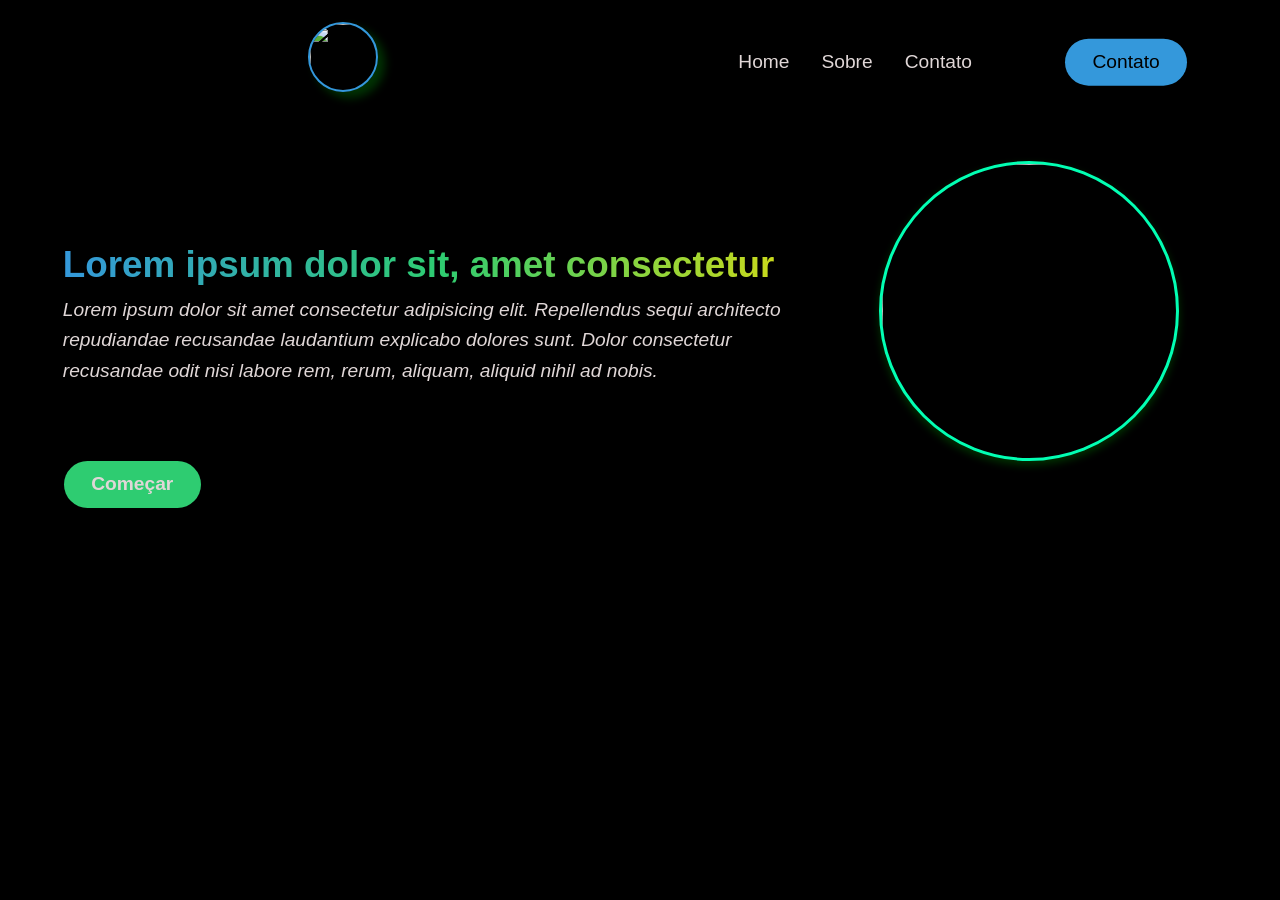
==== index.html @ 61c7dbd8 "Add files via upload" ====
<!DOCTYPE html>
<html lang="en">
<head>
    <meta charset="UTF-8">
    <meta name="viewport" content="width=device-width, initial-scale=1.0">
    <title>Site</title>

    <link rel="stylesheet" href="style.css">
</head>
<body>

    <div class="container">


        <nav class="navbar">
             <div class = "containerImagem">
                <img src="image.png" alt=""/>
            </div>
                <ul class="navList">
                    <li><a href="loginoficial.html">Home</a></li>
                    <li><a href="#">Sobre</a></li>
                    <li><a href="#">Contato</a></li>
                    <li ><a id="botao" href="#">Contato</a></li>
                </ul>
        </nav>

      

        <section class="containerInfo">

                   
              <header class="texto"> 
                     <h1 class="titulo">Lorem ipsum dolor sit, amet consectetur</h1>
                <p class="descricao">
                 
                    Lorem ipsum dolor sit amet consectetur adipisicing elit. Repellendus sequi architecto repudiandae recusandae laudantium explicabo dolores sunt. Dolor consectetur recusandae odit nisi labore rem, rerum, aliquam, aliquid nihil ad nobis.
                    </p>
                
                </header>

            <div class="imagemHeader"><img src="image copy.png" alt=""></div>

                 
        </section>
            <a id="btn" href="#">Começar</a>

    </div>

  
  
</body>
</html>
---- style.css ----
:root{
    --primary-color: #3498db;
    --secondary-color: #2ecc71;
    --text-color: #e0d7d7;
    --bg-color: #000000;
    --neon-color: #00ff00;
}
*{
    margin: 0;
    padding: 0;
    box-sizing: border-box;
    font-family: 'Poppins', sans-serif;
}
body{

    
    min-height: 100vh;
    line-height: 1.6;
    font-size: 1rem;
    overflow-x: hidden;
    background-color: var(--bg-color);
    color:var(--text-color);
}



.navbar{
    width: 100%;
    display:flex;
  width: 100%;   align-items: center;
    justify-content: space-around;
    padding: 1.4rem 10%;
}


.containerImagem img{
    width: 70px;
    height: 70px;
    border-radius: 50%;
    border:2px solid var(--primary-color);
    box-shadow: 7px 6px 10px rgba(0, 255, 13, 0.2);       
}

.navList{
    display: flex;
    list-style: none;
    gap:2rem;
    position: relative;
}

.navList li:last-child{
    position: absolute;
    left: 140%;
    top: 50%;
    transform: translateY(-50%);
}
.navList li a {
    text-decoration: none;
    color: var(--text-color);
    font-size:1.2rem;
    font-weight: 500;
    position: relative;
     display: inline-block;
      transition: all 0.3s cubic-bezier(0.4, 0, 0.2, 1);
}
#botao{
     padding:0.5rem 1.7rem;
        border-radius: 2rem;
        color: #000000;
        font-weight: 500;
            font-size: 1.2rem;
           transition: 0.3s;
        background-color: var(--primary-color);
         display: inline-block;
       
}


.navList li a:not([id="botao"])::after{
    content:'';
    position: absolute;
    bottom:-5px;
    left:0;
    width: 0;
    height: 2px;
    transition: width 0.3s;
    background: linear-gradient(to right, var(--primary-color), var(--secondary-color));
   
}

.navList li a:not([id="botao"]):hover{
     transform :translateY(-5px);
}

.navList li a:not([id="botao"]):hover::after{
    width: 100%;
   
  
}

#botao:hover{
    background-color: var(--secondary-color);
    color: #fff;
     transform: translateY(-10px);
    
}

 .containerInfo{
    display: flex;
    justify-content: center;
    align-items: center;
        flex: 1;
        gap:1.5rem;
        margin-top: 2.3rem;
        
    
}
header{
     flex:0.6;
     
}

 header.texto{
    display: flex;
    flex-direction: column;
}

.titulo{
    font-size:2.3rem;
    background: linear-gradient(to right, var(--primary-color), var(--secondary-color), rgb(219, 219, 18));
    -webkit-background-clip: text;
    -webkit-text-fill-color: transparent;

    animation: textoAnimacao 1s infinite alternate;
  
   
}

@keyframes textoAnimacao {
    0% {
       
        transform: scale(1);
        
    }
    100% {
        
        transform: scale(1.2);
       
    }
  
}


@keyframes quadrado {
    0% {
        transform: rotate(0deg) ;
    }
    100% {
        transform: rotate(360deg);
    }
    
}
@keyframes botao{
    0%{
        transform: translateY(0);
    }
    50%{
        transform: translateY(-20px);
    }
    100%{
        transform: translateY(0);
    }
}
.texto p{
    font-size: 1.2rem;
     font-style: italic;
   
}
.descricao{
    font-size: 1.2rem;
}
.imagemHeader{
    display:flex;
    
   
    transition: all 0.4s ease;
    flex: 0.3;
     justify-content: center;
     align-items: center;
    
   
}
.imagemHeader img{
     /* clip-path: polygon(50% 0%, 100% 25%, 100% 75%, 50% 100%, 0% 75%, 0% 25%);
     background-color: var(--neon-color);
    filter: drop-shadow(0 0 15px var(--neon-color)); */
    width: 300px;
    object-fit: cover;
    
    height: 300px;
    border:3px solid rgb(2, 255, 179);
      box-shadow: 0px 4px 8px rgba(0, 255, 0, 0.2);
    border-radius: 50%;
     animation: quadrado 9s linear infinite;
}

a#btn {
    text-decoration: none;
    display: inline-block;
    padding:0.5rem 1.7rem;
    background-color: var(--secondary-color);
    font-size: 1.2rem;
    border-radius: 2rem;
    color:var(--text-color);
    font-weight: 600;
    margin-left: 5%;

    animation : botao infinite 1.6s;
    


}
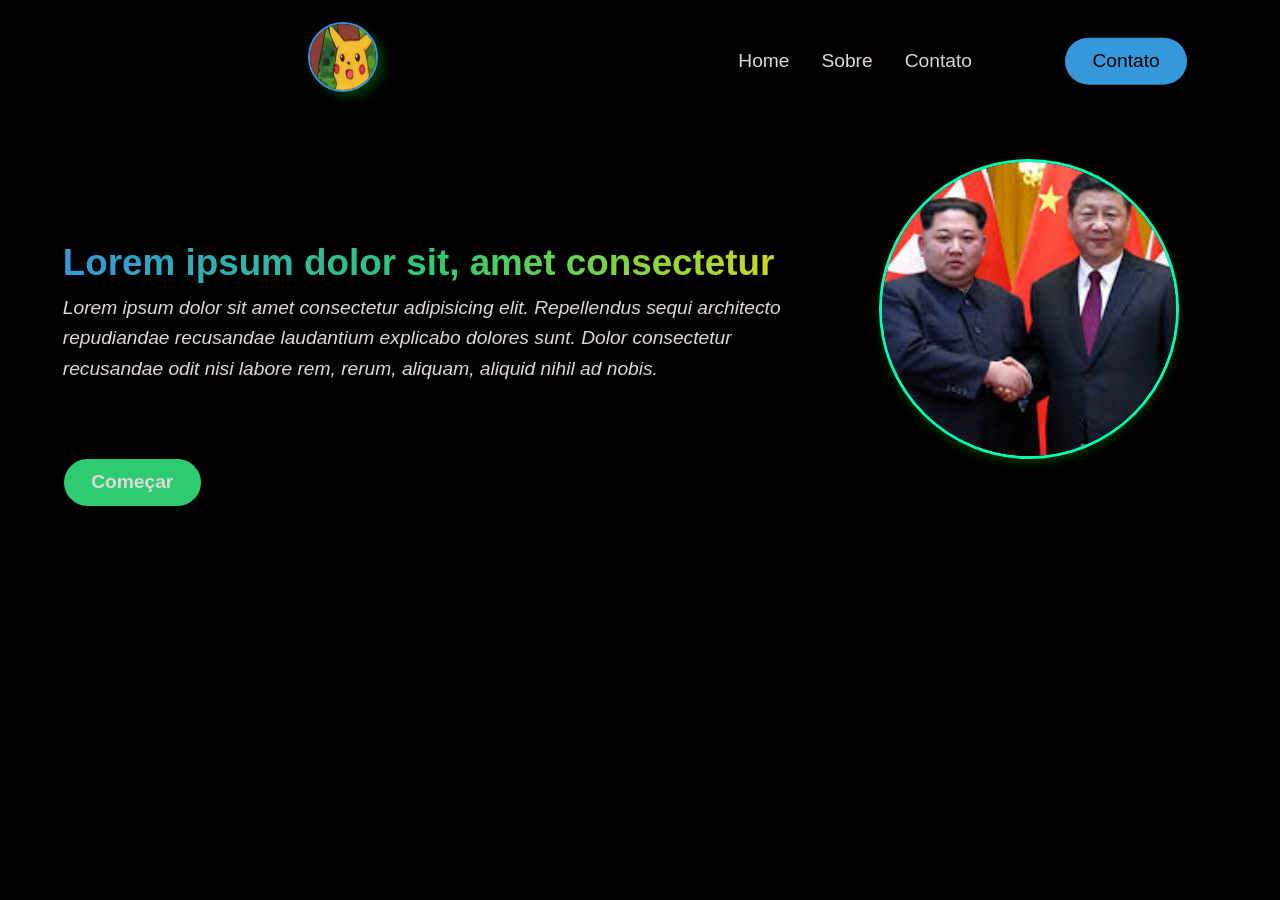
==== commit f5d345cd: "Replace image.png with image.jpg and update image format" ====
--- a/index.html
+++ b/index.html
@@ -14,7 +14,7 @@
 
         <nav class="navbar">
              <div class = "containerImagem">
-                <img src="image.png" alt=""/>
+                <img src="image.jpg" alt=""/>
             </div>
                 <ul class="navList">
                     <li><a href="loginoficial.html">Home</a></li>
@@ -38,7 +38,7 @@
                 
                 </header>
 
-            <div class="imagemHeader"><img src="image copy.png" alt=""></div>
+            <div class="imagemHeader"><img src="image copy.jpeg" alt=""></div>
 
                  
         </section>
